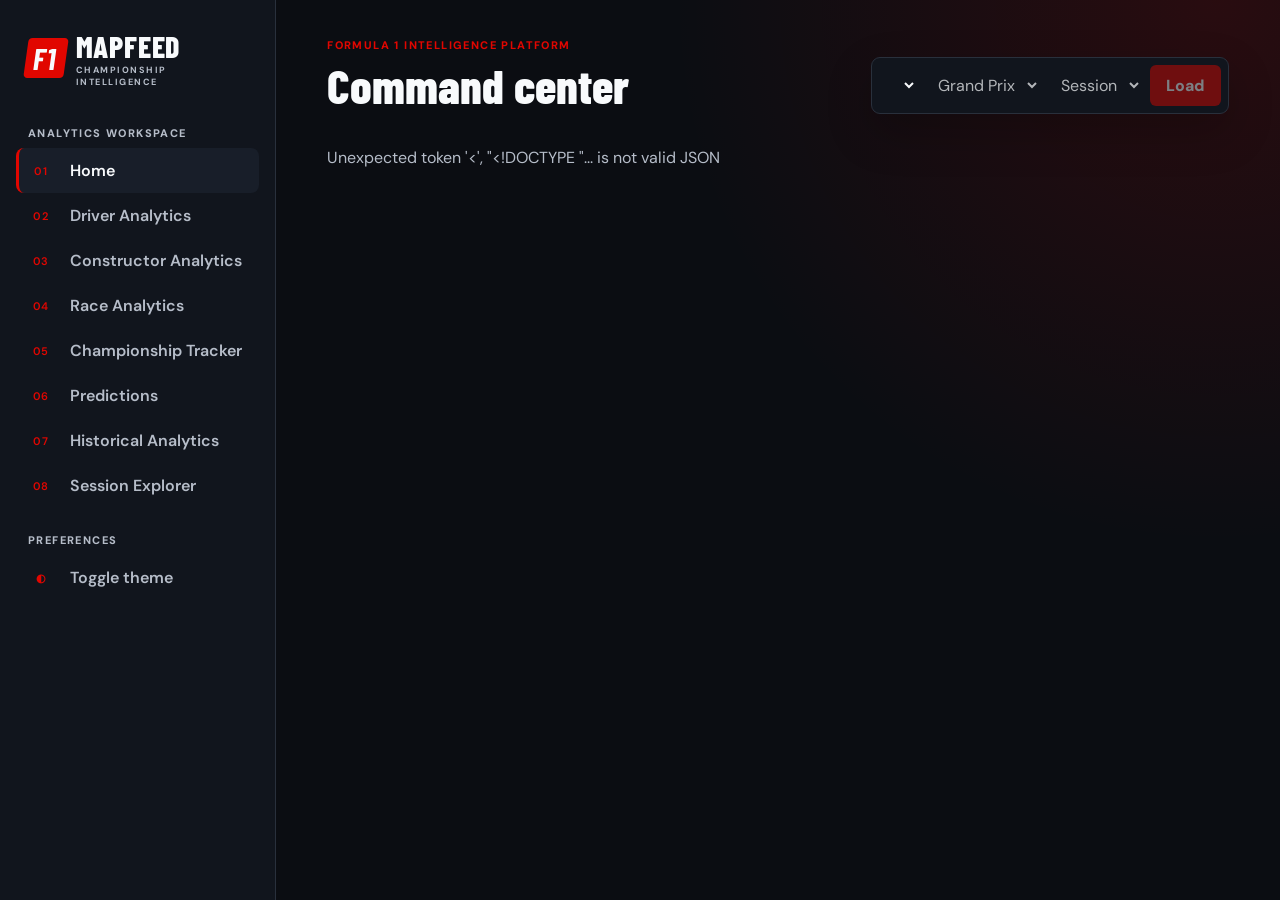
==== templates/platform.html @ 5e523f91 "update whole version and dashbord" ====
<!doctype html>
<html lang="en">
<head>
  <meta charset="utf-8"><meta name="viewport" content="width=device-width,initial-scale=1">
  <title>F1 MapFeed | Championship Intelligence</title>
  <link rel="preconnect" href="https://fonts.googleapis.com"><link rel="preconnect" href="https://fonts.gstatic.com" crossorigin>
  <link href="https://fonts.googleapis.com/css2?family=Barlow+Condensed:wght@600;700;800&family=DM+Sans:wght@400;500;600;700&display=swap" rel="stylesheet">
  <link rel="stylesheet" href="/static/css/theme.css?v=20260622-telemetry">
</head>
<body>
  <div class="platform" id="platform">
    <aside class="side"><div class="logo"><b>F1</b><span>MAPFEED<small>CHAMPIONSHIP INTELLIGENCE</small></span></div><div class="nav-label">ANALYTICS WORKSPACE</div>
      <button class="nav-item active" data-view="home"><span class="nav-icon">01</span><span>Home</span></button><button class="nav-item" data-view="drivers"><span class="nav-icon">02</span><span>Driver Analytics</span></button><button class="nav-item" data-view="constructors"><span class="nav-icon">03</span><span>Constructor Analytics</span></button><button class="nav-item" data-view="race"><span class="nav-icon">04</span><span>Race Analytics</span></button><button class="nav-item" data-view="championship"><span class="nav-icon">05</span><span>Championship Tracker</span></button><button class="nav-item" data-view="predictions"><span class="nav-icon">06</span><span>Predictions</span></button><button class="nav-item" data-view="historical"><span class="nav-icon">07</span><span>Historical Analytics</span></button><button class="nav-item" data-view="explorer"><span class="nav-icon">08</span><span>Session Explorer</span></button>
      <div class="nav-label">PREFERENCES</div><button class="nav-item" id="themeToggle"><span class="nav-icon">◐</span><span>Toggle theme</span></button>
    </aside>
    <main class="main"><header class="top"><div><div class="eyebrow">FORMULA 1 INTELLIGENCE PLATFORM</div><h1 id="title">Command center</h1></div><div class="session-select"><select id="year"></select><select id="event" disabled><option>Grand Prix</option></select><select id="session" disabled><option>Session</option></select><button id="load" disabled>Load</button></div></header><div id="status" class="notice">Loading season calendar…</div><section id="home" class="view"></section><section id="drivers" class="view" hidden></section><section id="constructors" class="view" hidden></section><section id="race" class="view" hidden></section><section id="championship" class="view" hidden></section><section id="predictions" class="view" hidden></section><section id="historical" class="view" hidden></section><section id="explorer" class="view" hidden></section></main>
  </div><script src="/static/js/platform_client.js?v=20260622-telemetry"></script>
</body></html>
---- static/css/theme.css ----
:root {
  --bg: #0b0d12; --surface: #11151d; --surface-2: #181e29; --border: #29303c;
  --text: #f8fafc; --muted: #b6bdc9; --accent: #e10600; --positive: #41d99a;
  --shadow: 0 18px 45px rgba(0, 0, 0, .22);
}
html[data-theme="light"] {
  --bg: #f8fafc; --surface: #fff; --surface-2: #f1f5f9; --border: #e2e8f0;
  --text: #111827; --muted: #64748b; --shadow: 0 12px 30px rgba(15, 23, 42, .08);
}
* { box-sizing: border-box; }
body { margin: 0; background: var(--bg); color: var(--text); font: 16px "DM Sans", sans-serif; }
button, select { font: inherit; }
.platform { display: grid; grid-template-columns: 276px minmax(0, 1fr); min-height: 100vh; background: radial-gradient(circle at 95% 0, color-mix(in srgb, var(--accent) 14%, transparent), transparent 34rem); }
.side { background: var(--surface); border-right: 1px solid var(--border); padding: 28px 16px; position: sticky; top: 0; height: 100vh; }
.logo { display: flex; gap: 10px; align-items: center; margin: 0 10px 38px; font: 800 30px "Barlow Condensed", sans-serif; letter-spacing: .8px; }
.logo b { background: var(--accent); padding: 2px 8px; border-radius: 4px; transform: skew(-8deg); }.logo small { display:block; color:var(--muted); font:700 9px "DM Sans"; letter-spacing:1.5px; }
.nav-label,.eyebrow { color: var(--accent); font-size: 11px; font-weight: 800; letter-spacing: 1.4px; text-transform: uppercase; }.nav-label { color:var(--muted); margin:25px 12px 8px; }
.nav-item { width:100%; display:flex; align-items:center; gap:12px; border:0; border-radius:8px; background:transparent; color:var(--muted); cursor:pointer; font-size:16px; font-weight:600; padding:12px; text-align:left; }.nav-item:hover,.nav-item.active { background:var(--surface-2); color:var(--text); }.nav-item.active { border-left:3px solid var(--accent); padding-left:9px; }.nav-icon { color:var(--accent); display:inline-block; flex:0 0 26px; font-size:11px; letter-spacing:.8px; text-align:center; }.nav-icon + span { margin-left:4px; }
.main { width:100%; max-width:1800px; padding:38px clamp(24px,4vw,72px) 64px; }.top { display:flex; justify-content:space-between; align-items:end; gap:20px; margin-bottom:25px; }.top h1 { margin:4px 0 0; font:800 clamp(38px,4vw,48px) "Barlow Condensed",sans-serif; }.session-select { display:flex; gap:8px; padding:7px; border:1px solid var(--border); border-radius:9px; background:var(--surface); box-shadow:var(--shadow); }.session-select select { max-width:180px; border:0; background:var(--surface); color:var(--text); padding:9px; }.session-select button { border:0; border-radius:6px; background:var(--accent); color:#fff; padding:9px 16px; font-weight:800; cursor:pointer; }.session-select button:disabled { opacity:.45; cursor:not-allowed; }
.notice { color:var(--muted); min-height:28px; padding:8px 0 18px; }.notice.loading::before { content:"◌"; color:var(--accent); margin-right:8px; }.kpis { display:grid; grid-template-columns:repeat(5,minmax(0,1fr)); gap:16px; }.card { background:var(--surface); border:1px solid var(--border); border-radius:14px; padding:24px; box-shadow:var(--shadow); }.kpi small,td small { display:block; color:var(--muted); font-size:12px; }.kpi strong { display:block; margin:12px 0 5px; font:800 36px "Barlow Condensed",sans-serif; }.kpi span { color:var(--muted); }.grid { display:grid; grid-template-columns:1.55fr 1fr; gap:16px; margin-top:16px; }.card h2 { margin:5px 0 20px; font:800 29px "Barlow Condensed",sans-serif; }.card p { color:var(--muted); line-height:1.65; }.table-wrap { overflow:auto; } table { width:100%; border-collapse:collapse; min-width:640px; } th { color:var(--muted); font-size:14px; text-align:left; padding:12px 10px; border-bottom:1px solid var(--border); } td { font-size:16px; padding:15px 10px; border-bottom:1px solid var(--border); }.good { color:var(--positive); font-weight:700; }.leader { display:flex; justify-content:space-between; gap:12px; padding:15px 0; border-bottom:1px solid var(--border); }.leader:last-child { border:0; }.leader b { font-size:17px; }.driver-grid { display:grid; grid-template-columns:repeat(auto-fill,minmax(275px,1fr)); gap:16px; }.driver-card b { font-size:21px; }.driver-card span { display:block; color:var(--muted); margin:6px 0 18px; }.metric-row { display:flex; justify-content:space-between; color:var(--muted); margin-top:10px; }.metric-row b { color:var(--text); }.placeholder { min-height:320px; display:grid; place-content:center; text-align:center; color:var(--muted); }.placeholder strong { color:var(--text); font-size:23px; margin-bottom:8px; }
.driver-card { cursor:pointer; transition:transform .18s ease,border-color .18s ease; }.driver-card:hover { border-color:var(--accent); transform:translateY(-2px); }.telemetry-grid { display:grid; grid-template-columns:repeat(2,minmax(0,1fr)); gap:16px; margin-top:20px; }.telemetry-grid figure { margin:0; padding:10px; border:1px solid var(--border); border-radius:10px; background:#fff; }.telemetry-grid figcaption { color:#111827; font-weight:700; margin:5px 7px 10px; }.telemetry-grid img { display:block; width:100%; height:auto; }
@media (max-width:1100px) { .platform{grid-template-columns:76px 1fr}.side{padding:22px 10px}.logo{font-size:0;margin:0 5px 28px}.logo b{font-size:24px}.logo small,.nav-label,.nav-item span:not(.nav-icon){display:none}.nav-item{justify-content:center}.kpis{grid-template-columns:repeat(3,1fr)} }
@media (max-width:720px) { .platform{display:block}.side{position:static;height:auto;display:flex;overflow:auto;padding:10px}.logo,.nav-label{display:none}.nav-item{min-width:52px;justify-content:center}.main{padding:24px 15px}.top{display:block}.session-select{margin-top:18px;overflow:auto}.kpis{grid-template-columns:1fr 1fr}.grid{grid-template-columns:1fr}.telemetry-grid{grid-template-columns:1fr} }
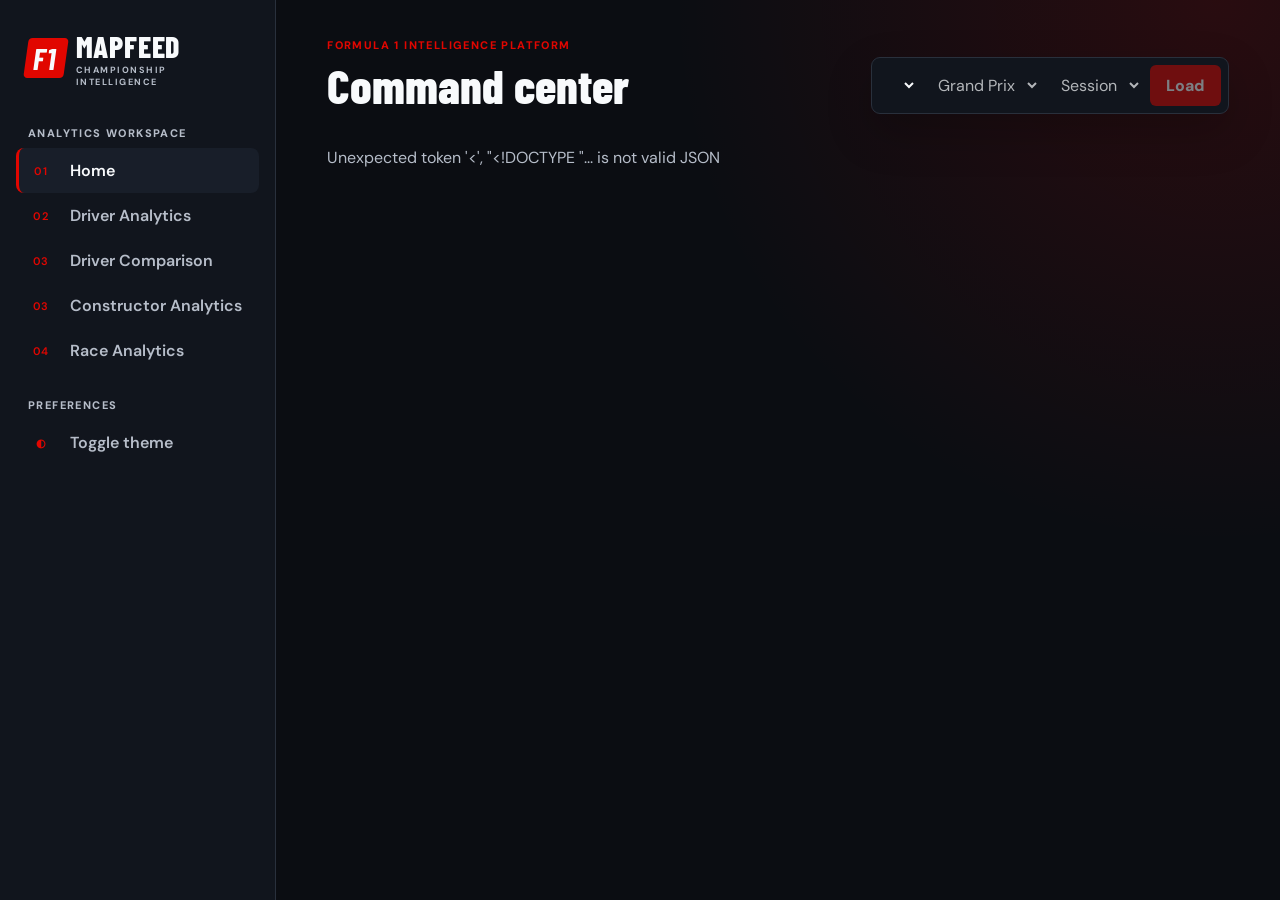
==== commit 04cb3aa7: "Refactor F1 MapFeed v2.0 with analytics dashboard and UI redesign" ====
--- a/templates/platform.html
+++ b/templates/platform.html
@@ -14,5 +14,5 @@
       <div class="nav-label">PREFERENCES</div><button class="nav-item" id="themeToggle"><span class="nav-icon">◐</span><span>Toggle theme</span></button>
     </aside>
     <main class="main"><header class="top"><div><div class="eyebrow">FORMULA 1 INTELLIGENCE PLATFORM</div><h1 id="title">Command center</h1></div><div class="session-select"><select id="year"></select><select id="event" disabled><option>Grand Prix</option></select><select id="session" disabled><option>Session</option></select><button id="load" disabled>Load</button></div></header><div id="status" class="notice">Loading season calendar…</div><section id="home" class="view"></section><section id="drivers" class="view" hidden></section><section id="constructors" class="view" hidden></section><section id="race" class="view" hidden></section><section id="championship" class="view" hidden></section><section id="predictions" class="view" hidden></section><section id="historical" class="view" hidden></section><section id="explorer" class="view" hidden></section></main>
-  </div><script src="/static/js/platform_client.js?v=20260622-telemetry"></script>
+  </div><script src="https://cdn.plot.ly/plotly-2.35.2.min.js"></script><script src="/static/js/platform.js?v=20260623-architecture"></script>
 </body></html>
--- a/static/css/theme.css
+++ b/static/css/theme.css
@@ -19,5 +19,6 @@
 .main { width:100%; max-width:1800px; padding:38px clamp(24px,4vw,72px) 64px; }.top { display:flex; justify-content:space-between; align-items:end; gap:20px; margin-bottom:25px; }.top h1 { margin:4px 0 0; font:800 clamp(38px,4vw,48px) "Barlow Condensed",sans-serif; }.session-select { display:flex; gap:8px; padding:7px; border:1px solid var(--border); border-radius:9px; background:var(--surface); box-shadow:var(--shadow); }.session-select select { max-width:180px; border:0; background:var(--surface); color:var(--text); padding:9px; }.session-select button { border:0; border-radius:6px; background:var(--accent); color:#fff; padding:9px 16px; font-weight:800; cursor:pointer; }.session-select button:disabled { opacity:.45; cursor:not-allowed; }
 .notice { color:var(--muted); min-height:28px; padding:8px 0 18px; }.notice.loading::before { content:"◌"; color:var(--accent); margin-right:8px; }.kpis { display:grid; grid-template-columns:repeat(5,minmax(0,1fr)); gap:16px; }.card { background:var(--surface); border:1px solid var(--border); border-radius:14px; padding:24px; box-shadow:var(--shadow); }.kpi small,td small { display:block; color:var(--muted); font-size:12px; }.kpi strong { display:block; margin:12px 0 5px; font:800 36px "Barlow Condensed",sans-serif; }.kpi span { color:var(--muted); }.grid { display:grid; grid-template-columns:1.55fr 1fr; gap:16px; margin-top:16px; }.card h2 { margin:5px 0 20px; font:800 29px "Barlow Condensed",sans-serif; }.card p { color:var(--muted); line-height:1.65; }.table-wrap { overflow:auto; } table { width:100%; border-collapse:collapse; min-width:640px; } th { color:var(--muted); font-size:14px; text-align:left; padding:12px 10px; border-bottom:1px solid var(--border); } td { font-size:16px; padding:15px 10px; border-bottom:1px solid var(--border); }.good { color:var(--positive); font-weight:700; }.leader { display:flex; justify-content:space-between; gap:12px; padding:15px 0; border-bottom:1px solid var(--border); }.leader:last-child { border:0; }.leader b { font-size:17px; }.driver-grid { display:grid; grid-template-columns:repeat(auto-fill,minmax(275px,1fr)); gap:16px; }.driver-card b { font-size:21px; }.driver-card span { display:block; color:var(--muted); margin:6px 0 18px; }.metric-row { display:flex; justify-content:space-between; color:var(--muted); margin-top:10px; }.metric-row b { color:var(--text); }.placeholder { min-height:320px; display:grid; place-content:center; text-align:center; color:var(--muted); }.placeholder strong { color:var(--text); font-size:23px; margin-bottom:8px; }
 .driver-card { cursor:pointer; transition:transform .18s ease,border-color .18s ease; }.driver-card:hover { border-color:var(--accent); transform:translateY(-2px); }.telemetry-grid { display:grid; grid-template-columns:repeat(2,minmax(0,1fr)); gap:16px; margin-top:20px; }.telemetry-grid figure { margin:0; padding:10px; border:1px solid var(--border); border-radius:10px; background:#fff; }.telemetry-grid figcaption { color:#111827; font-weight:700; margin:5px 7px 10px; }.telemetry-grid img { display:block; width:100%; height:auto; }
+.compare-controls { display:flex; flex-wrap:wrap; gap:10px; margin:16px 0; }.compare-controls select { min-width:220px; background:var(--surface-2); color:var(--text); border:1px solid var(--border); border-radius:7px; padding:9px; }.compare-controls button { border:0; border-radius:7px; background:var(--accent); color:#fff; font-weight:800; padding:9px 18px; cursor:pointer; }.chart { width:100%; min-height:380px; }
 @media (max-width:1100px) { .platform{grid-template-columns:76px 1fr}.side{padding:22px 10px}.logo{font-size:0;margin:0 5px 28px}.logo b{font-size:24px}.logo small,.nav-label,.nav-item span:not(.nav-icon){display:none}.nav-item{justify-content:center}.kpis{grid-template-columns:repeat(3,1fr)} }
 @media (max-width:720px) { .platform{display:block}.side{position:static;height:auto;display:flex;overflow:auto;padding:10px}.logo,.nav-label{display:none}.nav-item{min-width:52px;justify-content:center}.main{padding:24px 15px}.top{display:block}.session-select{margin-top:18px;overflow:auto}.kpis{grid-template-columns:1fr 1fr}.grid{grid-template-columns:1fr}.telemetry-grid{grid-template-columns:1fr} }
